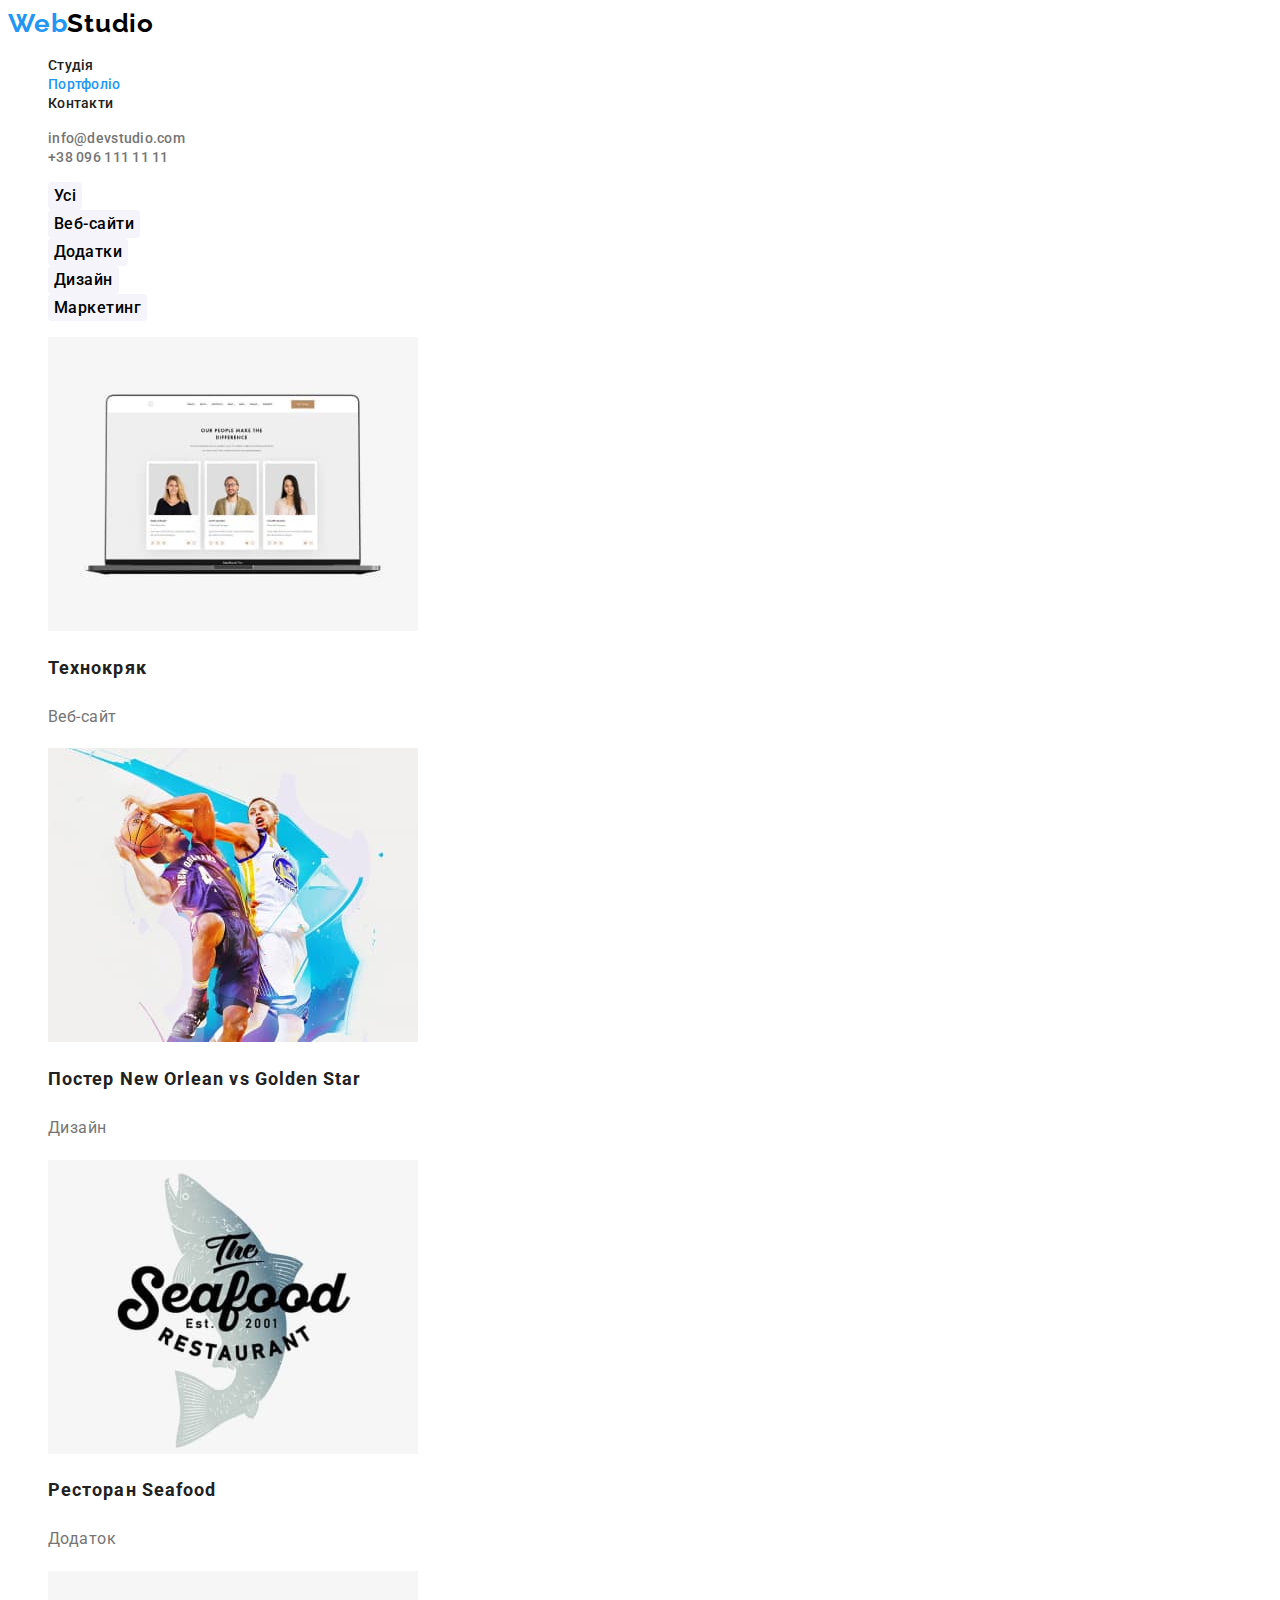
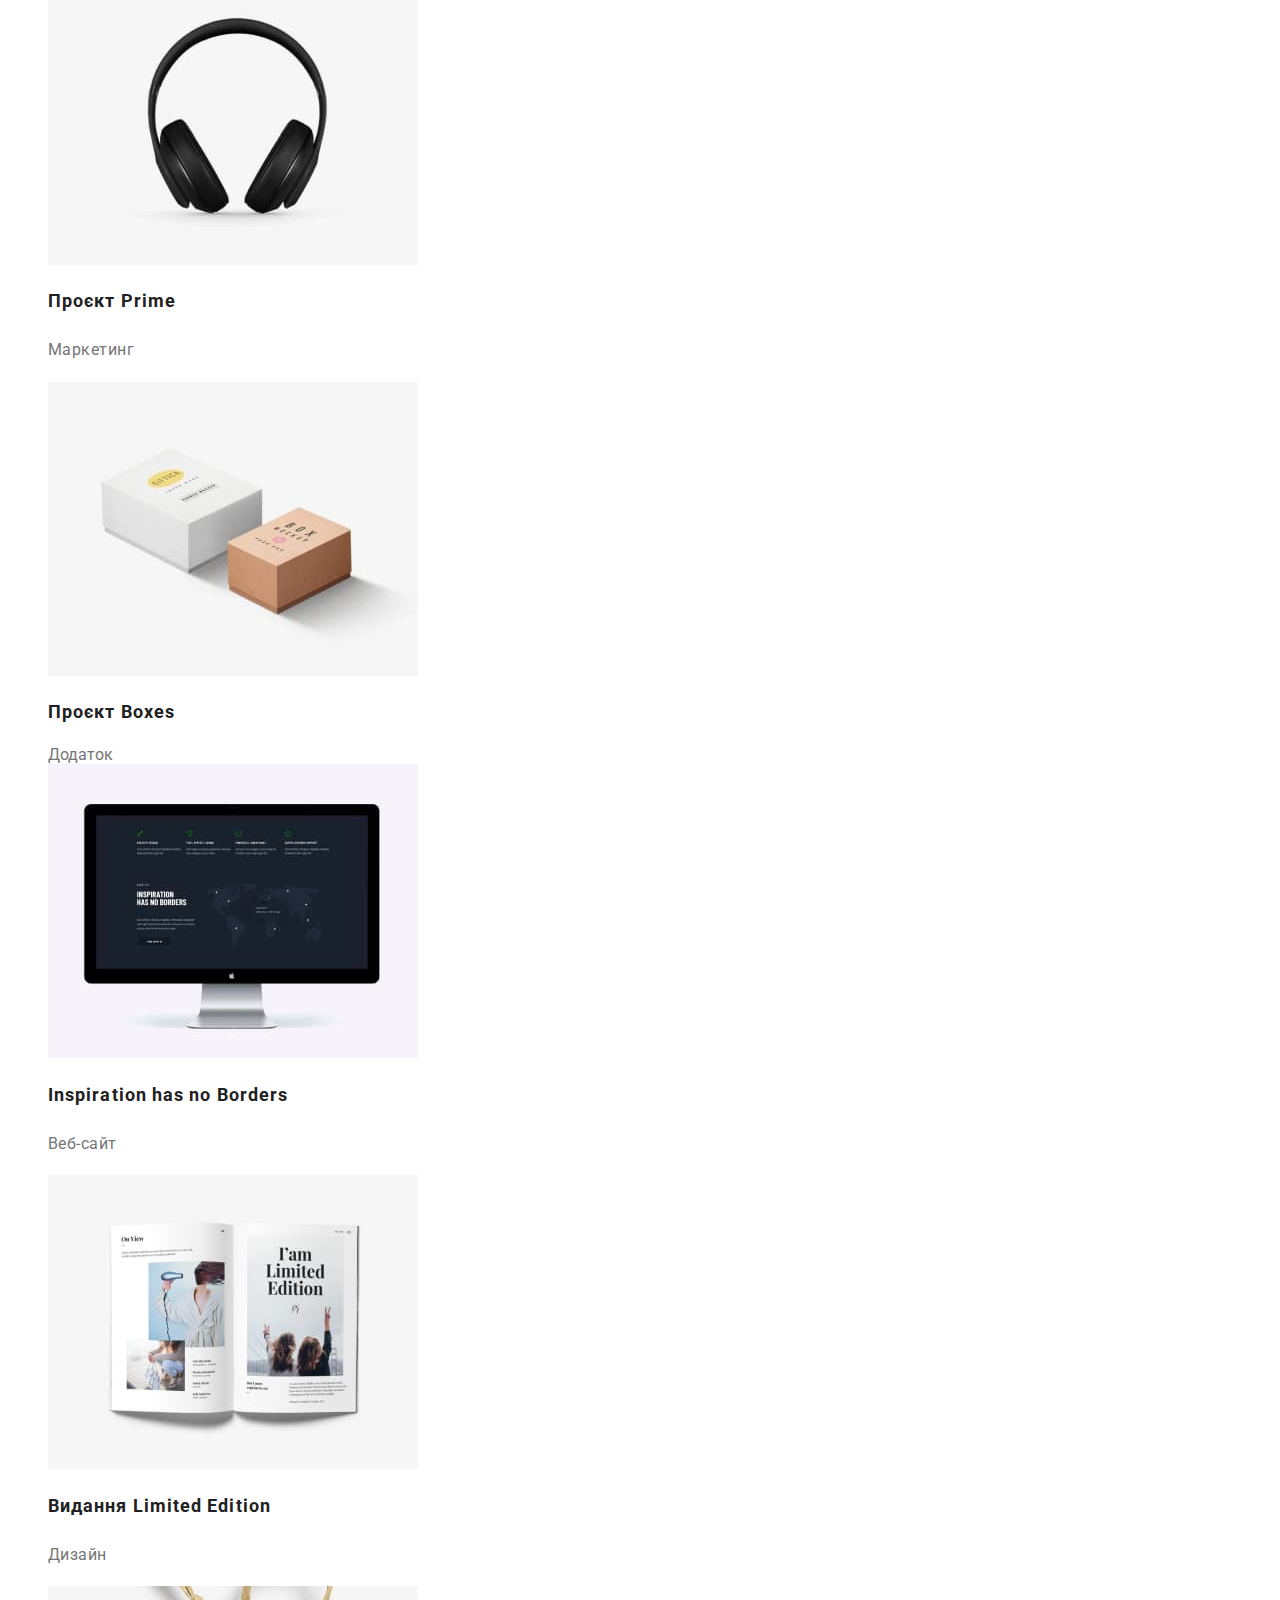
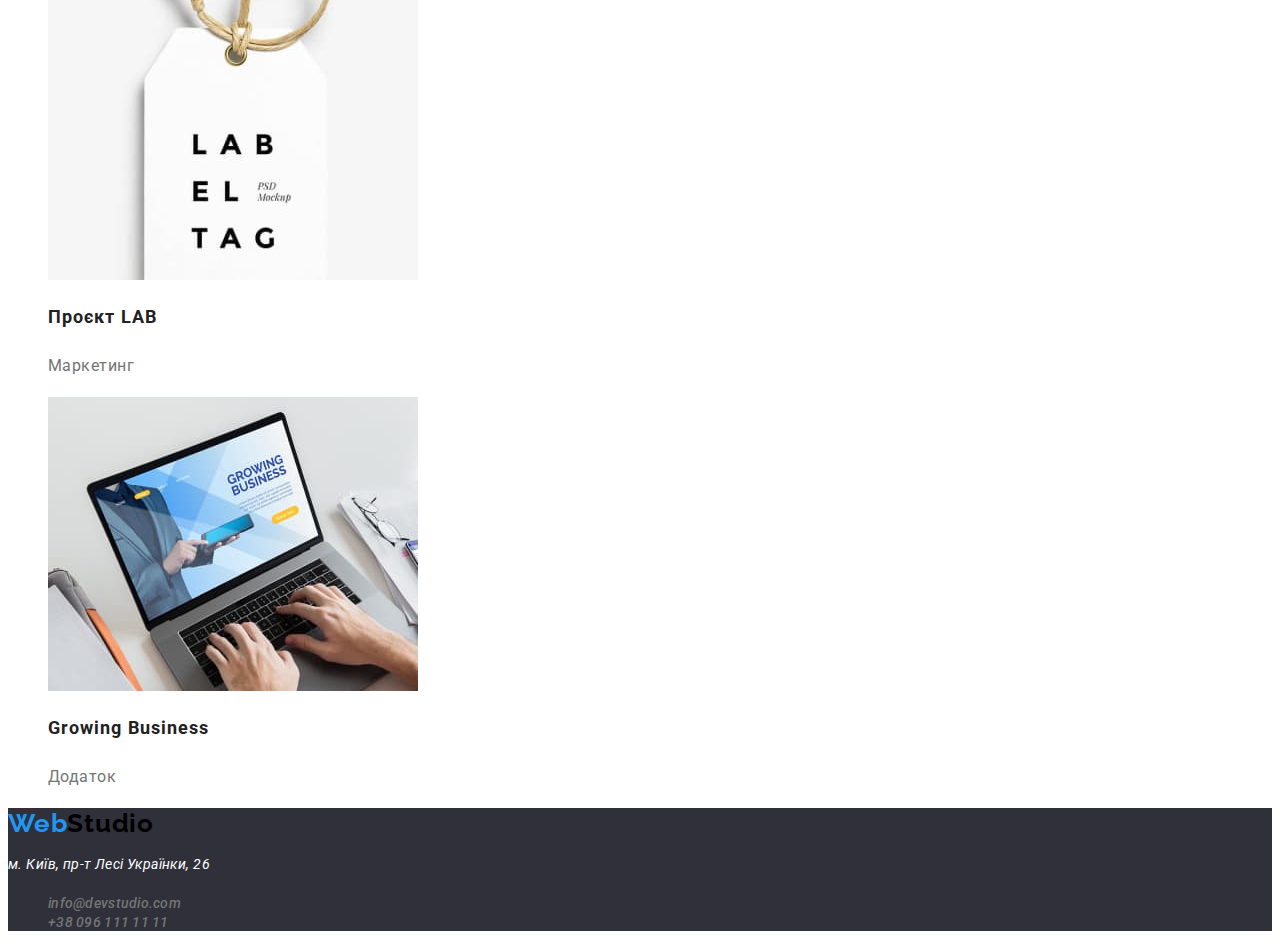
==== portfolio.html @ ff55e5dd "Новий проект" ====
<!DOCTYPE html>
<html lang="uk-UA">
<head>
    <meta charset="UTF-8">
    <meta http-equiv="X-UA-Compatible" content="IE=edge">
    <meta name="viewport" content="width=device-width, initial-scale=1.0">
    <title>Document</title>
    <link rel="stylesheet" href="./css/styles.css">
    <link href="https://fonts.googleapis.com/css2?family=Raleway&family=Roboto:wght@400;500;700;900&display=swap"
        rel="stylesheet">
</head>
<body>
    <header class="header">
    
        <nav>
            <a href="" class="logo"> <span class="logo-span">Web</span>Studio </a>
    
            <ul class="site-nav">
                <li><a href="./index.html" class="link">Студія</a></li>
                <li><a href="./portfolio.html" class="link current">Портфоліо</a></li>
                <li><a href="#" class="link">Контакти</a></li>
            </ul>
        </nav>
        <ul class="contacts">
            <li><a href="mailto:info@devstudio.com" class="link">info@devstudio.com</a></li>
            <li><a href="tel:+380961111111" class="link">+38 096 111 11 11</a></li>
        </ul>
    </header>
    <main>
        <section  class="portfolio">
            <h1 hidden>Portfolio</h1>
            <ul class="button-list">
                <li><button class="button" type="button">Усі</button></li>
                <li><button class="button" type="button">Веб-сайти</button></li>
                <li><button class="button" type="button">Додатки</button></li>
                <li><button class="button" type="button">Дизайн</button></li>
                <li><button class="button" type="button">Маркетинг</button></li>
            </ul>
            <ul class="project-list">
                <li>
                    <img width="370" height="294" src="./images/img-p-1.jpg" alt="Веб-сайт на якому фортфоліо людей">
                    <h2 class="title">Технокряк</h2>
                    <p class="text">Веб-сайт</p>
                </li>
                <li>
                    <img width="370" height="294" src="./images/img-p-2.jpg" alt="Постер New Orlean vs Golden Star">
                    <h2 class="title">Постер New Orlean vs Golden Star</h2>
                    <p class="text">Дизайн</p>
                </li>
                <li>
                    <img width="370" height="294" src="./images/img-p-3.jpg" alt="Логотип ресторану Seafood">
                    <h2 class="title">Ресторан Seafood</h2>
                    <p class="text">Додаток</p>
                </li>
                <li>
                    <img width="370" height="294" src="./images/img-p-4.jpg" alt="Фото навушників">
                    <h2 class="title">Проєкт Prime</h2>
                    <p class="text">Маркетинг</p>
                </li>
                <li>
                    <img width="370" height="294" height="294" src="./images/img-p-5.jpg" alt="Фото коробок">
                    <h2 class="title">Проєкт Boxes</h2>
                    <pclass="text">Додаток</pclass=>
                </li>
                <li>
                    <img width="370" height="294" src="./images/img-p-6.jpg" alt="Фото екрана комп`ютера з відкритим веб-сайтом">
                    <h2 class="title">Inspiration has no Borders</h2>
                    <p class="text">Веб-сайт</p>
                </li>
                <li>
                    <img width="370" height="294" src="./images/img-p-7.jpg" alt="Фото книги">
                    <h2 class="title">Видання Limited Edition</h2>
                    <p class="text">Дизайн</p>
                </li>
                <li>
                    <img width="370" height="294" src="./images/img-p-8.jpg" alt="Фото шиврона з написом LAB EL TAG">
                    <h2 class="title">Проєкт LAB</h2>
                    <p class="text">Маркетинг</p>
                </li>
                <li>
                    <img width="370" height="294" src="./images/img-p-9.jpg" alt="Фото користувача який сидить за ноутбуком">
                    <h2 class="title">Growing Business</h2>
                    <p class="text">Додаток</p>
                </li>
            </ul>
        </section>
    </main>
    <footer class="footer">
        <a href="" class="logo"> <span class="logo-span">Web</span>Studio </a>
        <address>
            <p class="text">м. Київ, пр-т Лесі Українки, 26</p>
            <ul class="contacts">
                <li><a href="mailto:info@devstudio.com" class="link">info@devstudio.com</a></li>
                <li><a href="tel:+380961111111" class="link">+38 096 111 11 11</a></li>
            </ul>
        </address>
    </footer>
</body>
</html>
---- css/styles.css ----
/* 
    основний колір #212121
    другий колір #757575
    білий #FFFFFF
    акцент #2196F3
*/

:root{
    --primery-text-color: #757575;
    --title-text-color: #212121;
    --accent-color: #2196F3;
    --white: #FFFFFF;
}

body{
    background-color: var(--white);
    color: var(--primery-text-color);
    font-family: Roboto ;
}

/* Логотип */

.logo{
    color: #000000;
    font-family: Raleway;
    font-weight: 700;
    font-size: 26px;
    line-height: 1.19;
    letter-spacing: 0.03em;
    text-decoration: none;
}
.logo-span{
    color: var(--accent-color);
}


/* Навігація */

.site-nav,
.contacts,
.features-list,
.img-list,
.team-list,
.button-list,
.project-list{
    list-style: none;
}

.site-nav .link {
    color:var(--title-text-color);
    font-weight: 500;
    font-size: 14px;
    line-height: 1.14;
    letter-spacing: 0.02em;
    text-decoration: none;
}

.site-nav .link.current{
    color: var(--accent-color);
}
.site-nav .link:hover,
.site-nav .link:focus{
    color: var(--accent-color);
}
/* Контакти */

.contacts .link{
    color: var(--primery-text-color);
    font-weight: 500;
    font-size: 14px;
    line-height: 1.14;
    letter-spacing: 0.02em;
    text-decoration: none;
}
.contacts .link:hover,
.contacts .link:focus {
    color: var(--accent-color);
}
/* Герой */
.hero{
    background-color: #2F303A;
}

.hero-title{
    color: var(--white);
    font-weight: 900;
    font-size: 44px;
    line-height: 1.36;
    text-align: center;
    letter-spacing: 0.06em;
    text-transform: uppercase;
}

.hero-button{
    border: none;
    border-radius: 4px;
    background-color: var(--accent-color);
    color: var(--white);
    font-weight: 700;
    font-size: 16px;
    line-height: 1.88;
    display: flex;
    align-items: center;
    text-align: center;
    letter-spacing: 0.06em;
    cursor: pointer;
}

/* Особливості */

.features-list .title{
    color: var(--title-text-color);
    font-weight: 700;
    font-size: 14px;
    line-height: 1.14;
    letter-spacing: 0.03em;
    text-transform: uppercase;
}

.features-list .text{
    font-weight: 400;
    font-size: 14px;
    line-height: 1.71;
    letter-spacing: 0.03em;
}

/*Що ми робимо*/

.what-we-do .title{
    color: var(--title-text-color);
    font-weight: 700;
    font-size: 36px;
    line-height: 1.16;
    text-align: center;
    letter-spacing: 0.03em;
}

/*Команда*/
.team{
    background-color: #F5F4FA;
}
.team > .title{
    color: var(--title-text-color);
    font-weight: 700;
    font-size: 36px;
    line-height: 1.16;
    text-align: center;
    letter-spacing: 0.03em;
}

.team-list .title{
    color: var(--title-text-color);
    font-weight: 500;
    font-size: 16px;
    line-height: 1.18;
    text-align: center;
    letter-spacing: 0.03em;
}
.team-list .text{
    font-weight: 400;
    font-size: 16px;
    line-height: 1.18;
    text-align: center;
    letter-spacing: 0.03em;
}

/* Підвал */
.footer{
    background-color: #2F303A;
}

.footer .text{
    color: var(--white);
    font-weight: 400;
    font-size: 14px;
    line-height: 1.71;
    letter-spacing: 0.03em;
}

/*Список кнопок в Портфоліо*/

.button-list .button{
    background: #F5F4FA;
    border-radius: 4px;
    border: none;
    font-family: Roboto;
    font-weight: 500;
    font-size: 16px;
    line-height: 1.62;
    text-align: center;
    letter-spacing: 0.03em;
}

.button-list .button:hover,
.button-list .button:focus{
    background: var(--accent-color);
    color: var(--white);
    cursor: pointer;
}

/*Список проектів*/

.project-list .title{
    color: var(--title-text-color);
    font-weight: 700;
    font-size: 18px;
    line-height: 2;
    letter-spacing: 0.06em;
}

.project-list .text{
    font-weight: 400;
    font-size: 16px;
    line-height: 1.88;
    letter-spacing: 0.03em;
}
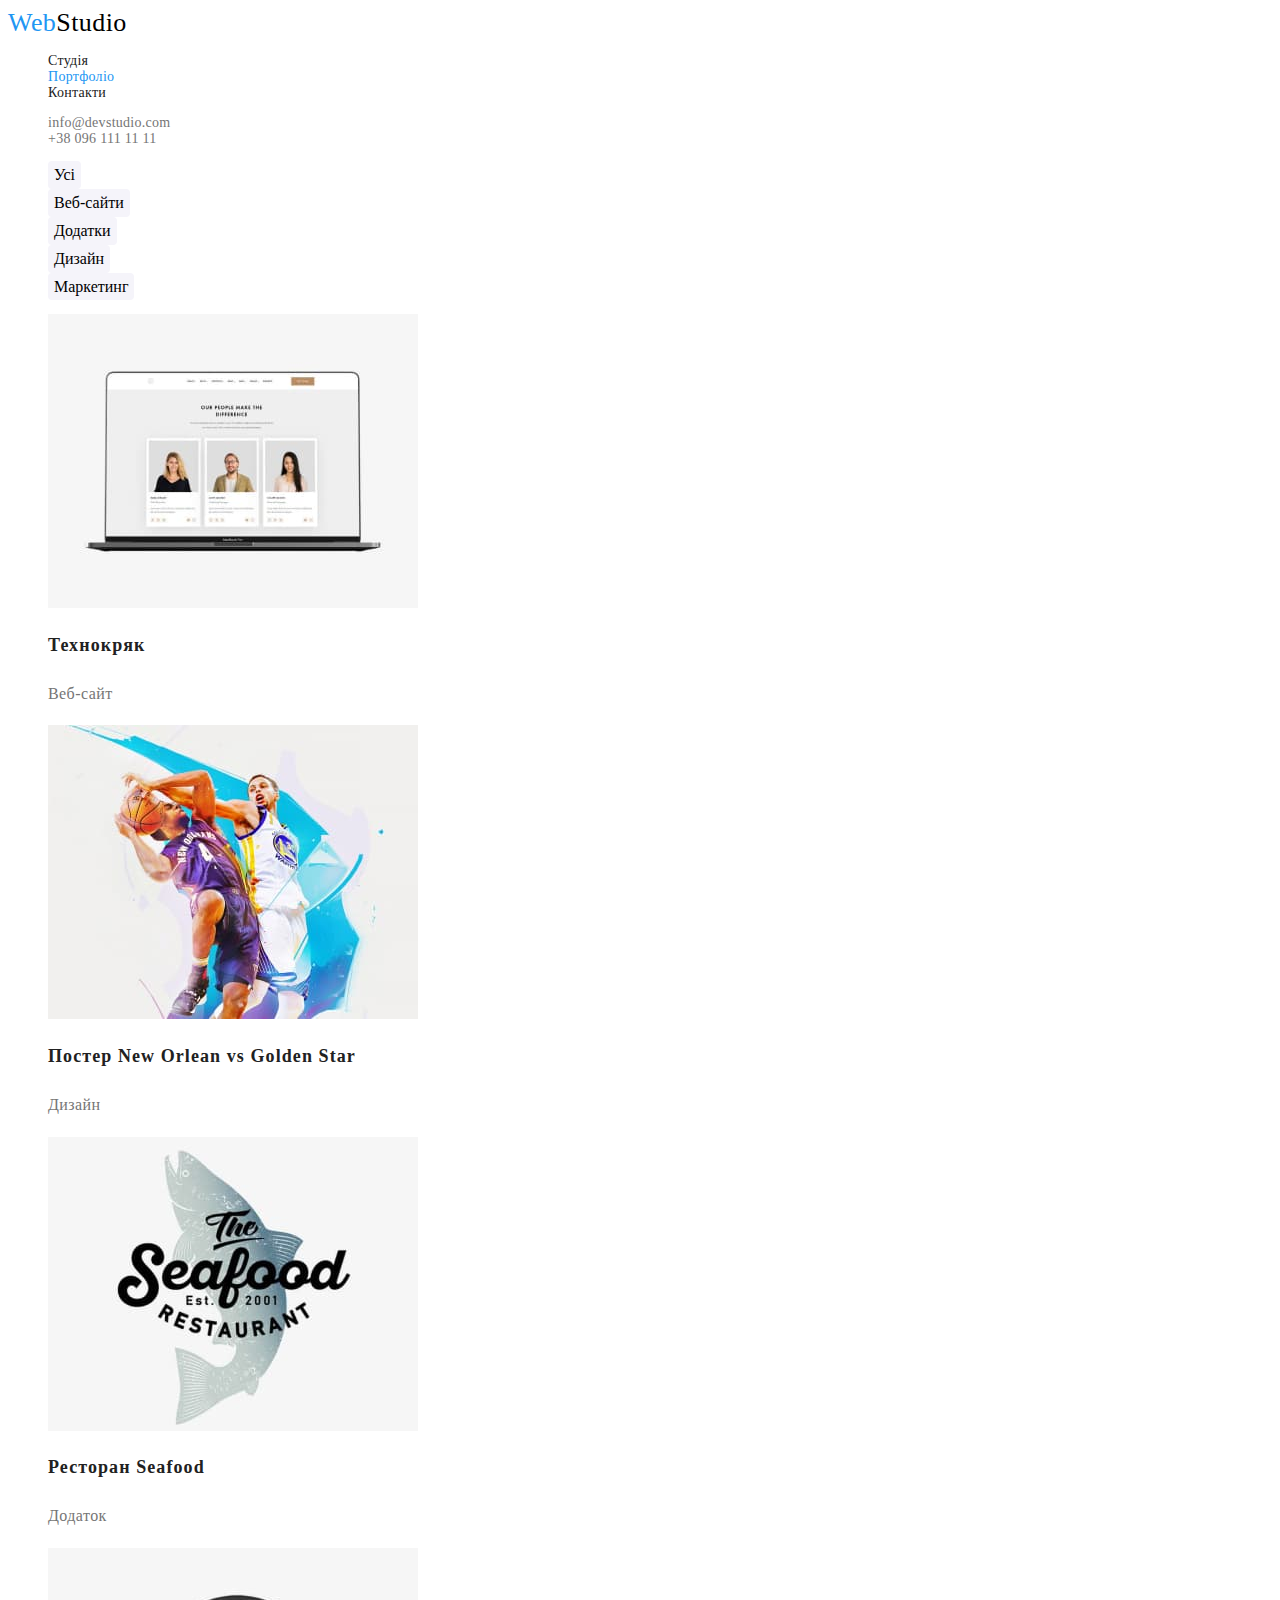
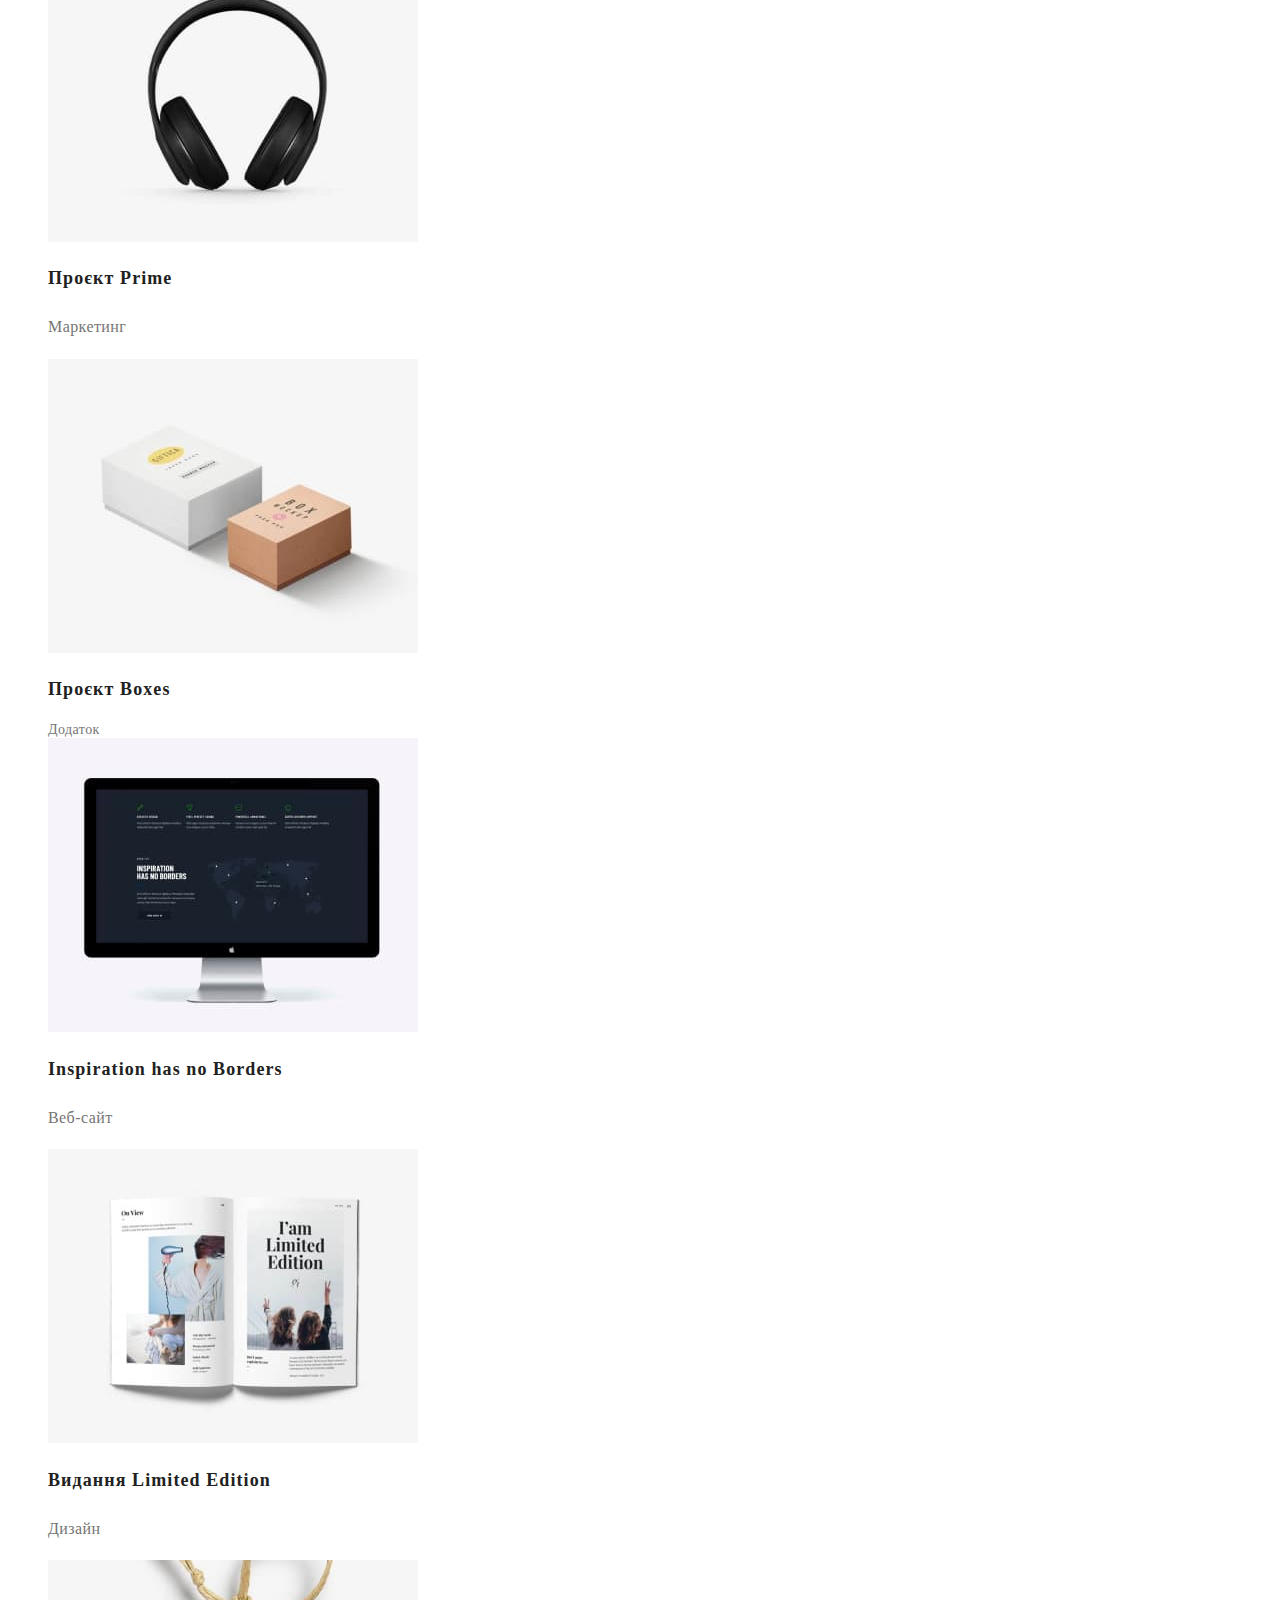
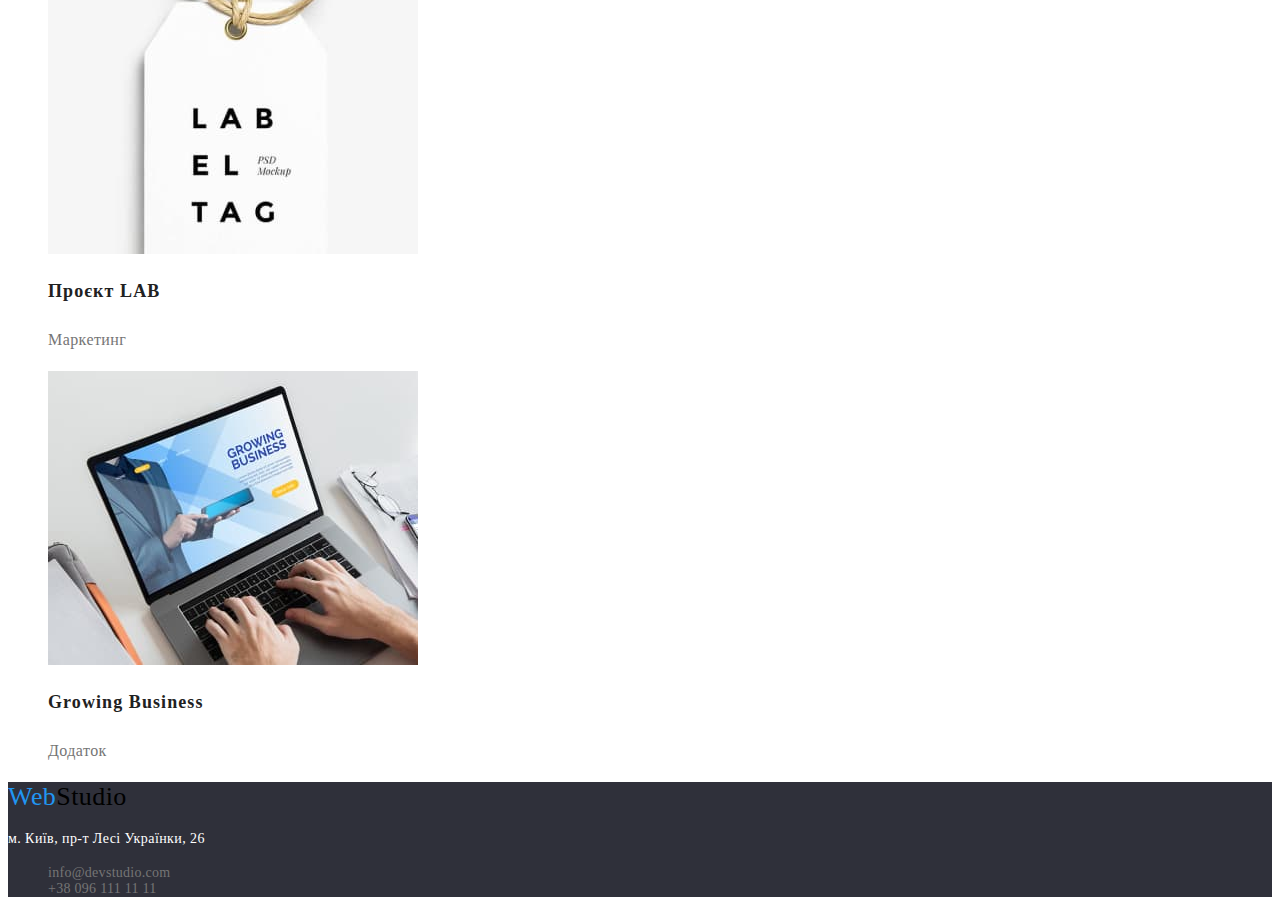
==== commit 92849cd1: "Зміна коду" ====
--- a/portfolio.html
+++ b/portfolio.html
@@ -6,8 +6,7 @@
     <meta name="viewport" content="width=device-width, initial-scale=1.0">
     <title>Document</title>
     <link rel="stylesheet" href="./css/styles.css">
-    <link href="https://fonts.googleapis.com/css2?family=Raleway&family=Roboto:wght@400;500;700;900&display=swap"
-        rel="stylesheet">
+    <link href="https://fonts.googleapis.com/css2?family=Raleway:wght@700&family=Roboto:wght@400;500;700;900&display=swap" rel="stylesheet">
 </head>
 <body>
     <header class="header">
@@ -87,7 +86,7 @@
     </main>
     <footer class="footer">
         <a href="" class="logo"> <span class="logo-span">Web</span>Studio </a>
-        <address>
+        <address class="address">
             <p class="text">м. Київ, пр-т Лесі Українки, 26</p>
             <ul class="contacts">
                 <li><a href="mailto:info@devstudio.com" class="link">info@devstudio.com</a></li>
--- a/css/styles.css
+++ b/css/styles.css
@@ -10,23 +10,26 @@
     --title-text-color: #212121;
     --accent-color: #2196F3;
     --white: #FFFFFF;
+    --black: #000000;
+    --background-color: #2F303A;
+    --background-color-two:#F5F4FA;
 }
 
 body{
     background-color: var(--white);
     color: var(--primery-text-color);
-    font-family: Roboto ;
+    font-family: Roboto sans-serif ;
+    font-size: 14px;
+    letter-spacing: 0.03em;
 }
 
 /* Логотип */
 
 .logo{
-    color: #000000;
-    font-family: Raleway;
-    font-weight: 700;
+    color: var(--black);
+    font-family: Raleway sans-serif;
     font-size: 26px;
     line-height: 1.19;
-    letter-spacing: 0.03em;
     text-decoration: none;
 }
 .logo-span{
@@ -49,7 +52,6 @@
 .site-nav .link {
     color:var(--title-text-color);
     font-weight: 500;
-    font-size: 14px;
     line-height: 1.14;
     letter-spacing: 0.02em;
     text-decoration: none;
@@ -67,7 +69,6 @@
 .contacts .link{
     color: var(--primery-text-color);
     font-weight: 500;
-    font-size: 14px;
     line-height: 1.14;
     letter-spacing: 0.02em;
     text-decoration: none;
@@ -76,9 +77,10 @@
 .contacts .link:focus {
     color: var(--accent-color);
 }
+
 /* Герой */
 .hero{
-    background-color: #2F303A;
+    background-color: var(--background-color);
 }
 
 .hero-title{
@@ -110,85 +112,73 @@
 
 .features-list .title{
     color: var(--title-text-color);
-    font-weight: 700;
     font-size: 14px;
     line-height: 1.14;
-    letter-spacing: 0.03em;
     text-transform: uppercase;
 }
 
 .features-list .text{
-    font-weight: 400;
-    font-size: 14px;
     line-height: 1.71;
-    letter-spacing: 0.03em;
 }
 
 /*Що ми робимо*/
 
 .what-we-do .title{
     color: var(--title-text-color);
-    font-weight: 700;
     font-size: 36px;
     line-height: 1.16;
     text-align: center;
-    letter-spacing: 0.03em;
 }
 
 /*Команда*/
 .team{
-    background-color: #F5F4FA;
+    background-color: var(--background-color-two);
 }
 .team > .title{
     color: var(--title-text-color);
-    font-weight: 700;
     font-size: 36px;
     line-height: 1.16;
     text-align: center;
+}
+
+.team-list .title{
+    color: var(--title-text-color);
+    font-weight: 500;
+    font-size: 16px;
+    line-height: 1.18;
+    text-align: center;
     letter-spacing: 0.03em;
 }
-
-.team-list .title{
-    color: var(--title-text-color);
-    font-weight: 500;
+.team-list .text{
     font-size: 16px;
     line-height: 1.18;
     text-align: center;
-    letter-spacing: 0.03em;
-}
-.team-list .text{
-    font-weight: 400;
-    font-size: 16px;
-    line-height: 1.18;
-    text-align: center;
-    letter-spacing: 0.03em;
 }
 
 /* Підвал */
 .footer{
-    background-color: #2F303A;
+    background-color: var(--background-color);
 }
 
 .footer .text{
     color: var(--white);
-    font-weight: 400;
-    font-size: 14px;
     line-height: 1.71;
-    letter-spacing: 0.03em;
-}
-
+}
+
+.footer .address{
+    font-style: normal;
+}
 /*Список кнопок в Портфоліо*/
 
 .button-list .button{
-    background: #F5F4FA;
+    background: var(--background-color-two);
     border-radius: 4px;
     border: none;
-    font-family: Roboto;
+    font-family: Roboto sans-serif;
     font-weight: 500;
     font-size: 16px;
     line-height: 1.62;
     text-align: center;
-    letter-spacing: 0.03em;
 }
 
 .button-list .button:hover,
@@ -202,15 +192,13 @@
 
 .project-list .title{
     color: var(--title-text-color);
-    font-weight: 700;
     font-size: 18px;
     line-height: 2;
     letter-spacing: 0.06em;
 }
 
 .project-list .text{
-    font-weight: 400;
     font-size: 16px;
     line-height: 1.88;
-    letter-spacing: 0.03em;
-}+}
+
